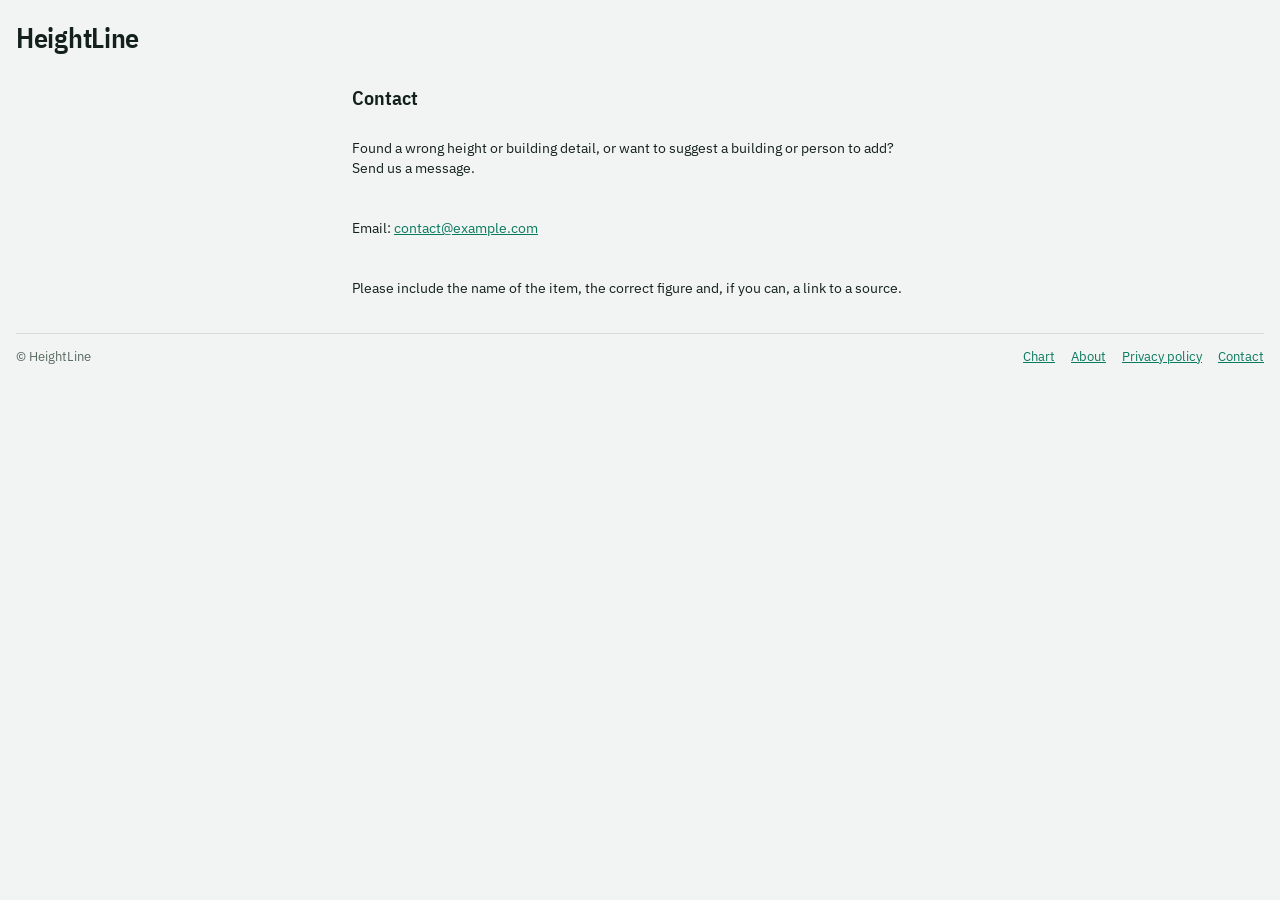
==== contact.html @ 01ae7e82 "Add files via upload" ====
<!doctype html>
<html lang="en">
<head>
<meta charset="utf-8">
<meta name="viewport" content="width=device-width,initial-scale=1,viewport-fit=cover">
<title>Contact - HeightLine</title>
<meta name="description" content="How to contact HeightLine.">
<link rel="stylesheet" href="https://fonts.googleapis.com/css2?family=IBM+Plex+Mono:wght@400;500&family=IBM+Plex+Sans+Condensed:wght@500;600&family=IBM+Plex+Sans:wght@400;500;600&display=swap">
<link rel="stylesheet" href="assets/style.css">
</head>
<body>
<div class="wrap">
  <header><h1><a href="index.html" style="color:inherit;text-decoration:none">HeightLine</a></h1></header>
  <main class="doc">
    <h2>Contact</h2>
    <p>Found a wrong height or building detail, or want to suggest a building or person to add? Send us a message.</p>
    <p>Email: <a href="mailto:contact@example.com">contact@example.com</a></p>
    <p>Please include the name of the item, the correct figure and, if you can, a link to a source.</p>
  </main>
  <footer class="foot">
    <span>&copy; HeightLine</span>
    <nav aria-label="Site"><a href="index.html">Chart</a><a href="about.html">About</a><a href="privacy.html">Privacy policy</a><a href="contact.html">Contact</a></nav>
  </footer>
</div>
</body>
</html>
---- assets/style.css ----
/* Layout: controls in a left column, the scaled chart and building details on the right. On phones the chart comes first. */
:root{
  --bg:#F1F4F2; --panel:#FFFFFF; --fg:#13201B; --muted:#5A6A63; --line:#D5DDD9;
  --accent:#0B7A5E; --accent-fg:#FFFFFF; --grid:#E3E9E6; --soft:#E8EEEB; --warn:#9A5B00;
  --f-display:'IBM Plex Sans Condensed','Arial Narrow',sans-serif;
  --f-body:'IBM Plex Sans',system-ui,sans-serif;
  --f-mono:'IBM Plex Mono',ui-monospace,Menlo,monospace;
}
@media (prefers-color-scheme: dark){:root:not([data-theme="light"]){
  --bg:#0D1411; --panel:#141D19; --fg:#E5EDE8; --muted:#93A59C; --line:#27342E;
  --accent:#3DD6A8; --accent-fg:#06231A; --grid:#1E2A25; --soft:#1B2722; --warn:#E3B04B; color-scheme:dark}}
:root[data-theme="dark"]{
  --bg:#0D1411; --panel:#141D19; --fg:#E5EDE8; --muted:#93A59C; --line:#27342E;
  --accent:#3DD6A8; --accent-fg:#06231A; --grid:#1E2A25; --soft:#1B2722; --warn:#E3B04B; color-scheme:dark}

*{box-sizing:border-box}
body{background:var(--bg);color:var(--fg);font-family:var(--f-body);font-size:14px;line-height:1.45;
  padding-block:18px 40px;padding-left:max(16px,env(safe-area-inset-left,0px));padding-right:max(16px,env(safe-area-inset-right,0px))}
.wrap{max-width:1280px;margin:0 auto;display:flex;flex-direction:column;gap:14px}
h1{font-family:var(--f-display);font-weight:600;font-size:28px;letter-spacing:-.01em;margin:0}
h2{font-family:var(--f-display);font-weight:600;font-size:16px;margin:0}
.sub{color:var(--muted);margin:2px 0 0;max-width:68ch}
.app{display:grid;grid-template-columns:minmax(300px,360px) minmax(0,1fr);gap:16px;align-items:start}
.side{position:sticky;top:12px;display:flex;flex-direction:column;gap:12px;max-height:calc(100vh - 24px);overflow:auto;min-width:0}
.main{display:flex;flex-direction:column;gap:12px;min-width:0}
@media (max-width:860px){.app{grid-template-columns:minmax(0,1fr)}.side{position:static;max-height:none;overflow:visible}.main{order:-1}}
.card{background:var(--panel);border:1px solid var(--line);border-radius:8px;padding:12px;min-width:0;display:flex;flex-direction:column;gap:10px}
.card-h{display:flex;justify-content:space-between;align-items:baseline;gap:8px;flex-wrap:wrap}
.lbl{font-size:11px;letter-spacing:.08em;text-transform:uppercase;color:var(--muted)}
.bar{display:flex;flex-wrap:wrap;gap:10px;align-items:center;justify-content:space-between}
.grp{display:flex;flex-wrap:wrap;gap:8px;align-items:center}
.seg{display:inline-flex;border:1px solid var(--line);border-radius:6px;overflow:hidden;background:var(--panel)}
.seg button{border:0;background:transparent;color:var(--fg);font:500 13px var(--f-body);padding:7px 12px;cursor:pointer}
.seg button+button{border-left:1px solid var(--line)}
.seg button[aria-pressed="true"]{background:var(--accent);color:var(--accent-fg)}
.btn{border:1px solid var(--line);background:var(--panel);color:var(--fg);font:500 13px var(--f-body);padding:7px 12px;border-radius:6px;cursor:pointer}
.btn:hover{border-color:var(--accent)}
.btn.pri{background:var(--accent);color:var(--accent-fg);border-color:var(--accent)}
button:focus-visible,input:focus-visible,select:focus-visible{outline:2px solid var(--accent);outline-offset:2px}
input,select{font:400 13px var(--f-body);color:var(--fg);background:var(--bg);border:1px solid var(--line);border-radius:5px;padding:6px 8px;min-width:0}
.note{font-size:12px;color:var(--muted);margin:0}
.hint{font-size:12.5px;color:var(--warn);margin:0}

.stage{background:var(--panel);border:1px solid var(--line);border-radius:8px;overflow:hidden}
#scroll{overflow:auto;max-height:580px}
.row{display:flex;width:max-content;min-width:100%}
#ruler{flex:none;position:sticky;left:0;z-index:2;background:var(--panel);border-right:1px solid var(--line)}
svg text{font-family:var(--f-body)}
.tk{font:400 10.5px var(--f-mono);fill:var(--muted)}
.nm{font:500 12px var(--f-body);fill:var(--fg)}
.ht{font:500 11.5px var(--f-mono);fill:var(--accent)}
.gl{stroke:var(--grid);stroke-width:1}
.base{stroke:var(--fg);stroke-width:1.5}
.top{stroke:var(--accent);stroke-width:1;stroke-dasharray:4 4;opacity:0;pointer-events:none}
.fig{cursor:pointer}
.fig:hover .top,.fig.hl .top{opacity:1}
.fig.hl .nm{fill:var(--accent)}
.empty-t{font:500 14px var(--f-body);fill:var(--muted)}

.info{display:flex;flex-direction:column;gap:8px}
.info h2{font-size:20px}
dl.facts{display:grid;grid-template-columns:max-content 1fr;gap:6px 16px;margin:0}
dl.facts dt{color:var(--muted);font-size:12px;letter-spacing:.04em;text-transform:uppercase;padding-top:2px}
dl.facts dd{margin:0;min-width:0;overflow-wrap:anywhere}
.mono{font-family:var(--f-mono)}
.badge{display:inline-block;font:500 11px var(--f-mono);padding:2px 8px;border-radius:999px;border:1px solid var(--line);color:var(--muted)}
.badge.ok{color:var(--accent);border-color:var(--accent)}
.ad{border:1px dashed var(--line);border-radius:6px;min-height:90px;display:flex;align-items:center;justify-content:center;
  color:var(--muted);font:400 12px var(--f-mono);text-align:center;padding:8px;background:var(--soft)}

ul{list-style:none;margin:0;padding:0}
#rows{display:flex;flex-direction:column;gap:8px;max-height:340px;overflow:auto}
#rows li{display:flex;flex-wrap:wrap;align-items:center;gap:6px;padding:8px;border:1px solid var(--line);border-radius:6px}
#rows li.sel{border-color:var(--accent)}
.dot{width:12px;height:12px;border-radius:50%;flex:none}
.nm-in{flex:1 1 100px}
.rsel{max-width:118px}
.hin{display:inline-flex;align-items:center;gap:4px;font:400 12px var(--f-mono);color:var(--muted)}
.hin input{width:64px;font-family:var(--f-mono)}
.alt{font:400 11.5px var(--f-mono);color:var(--muted)}
.x{border:0;background:transparent;color:var(--muted);font-size:20px;line-height:1;cursor:pointer;padding:2px 6px;border-radius:4px;margin-left:auto}
.x:hover{color:var(--fg);background:var(--soft)}
li.empty{color:var(--muted);border-style:dashed!important}
.tabs{display:flex;flex-wrap:wrap;gap:6px}
.tabs button{border:1px solid var(--line);background:transparent;color:var(--fg);font:500 12.5px var(--f-body);padding:5px 10px;border-radius:999px;cursor:pointer}
.tabs button[aria-selected="true"]{background:var(--fg);color:var(--bg);border-color:var(--fg)}
#q{width:100%}
.lib{display:grid;grid-template-columns:repeat(auto-fill,minmax(138px,1fr));gap:8px;max-height:300px;overflow:auto;padding:1px}
.lib button{display:flex;flex-direction:column;gap:2px;align-items:flex-start;text-align:left;border:1px solid var(--line);background:var(--bg);color:var(--fg);
  padding:8px 10px;border-radius:6px;cursor:pointer;font:500 13px var(--f-body)}
.lib button:hover{border-color:var(--accent)}
.lib small{font:400 11.5px var(--f-mono);color:var(--muted)}
.lib .ic{width:100%;display:flex;justify-content:center;height:48px}
.form{display:grid;grid-template-columns:1fr 1fr;gap:10px;max-height:340px;overflow:auto;padding:1px}
.form label{display:flex;flex-direction:column;gap:4px;font-size:12px;color:var(--muted);min-width:0}
.form .wide{grid-column:1/-1}
.form .hin input{width:70px}
.form [hidden]{display:none!important}

/* compare mode */
.btn[aria-pressed="true"]{background:var(--accent);color:var(--accent-fg);border-color:var(--accent)}
.fig.pr .top{opacity:0!important}
.fig.pr .nm{fill:var(--accent)}
.cl{stroke:var(--accent);stroke-width:1.2;stroke-dasharray:4 3}
.brace{fill:none;stroke:var(--accent);stroke-width:2;stroke-linecap:round;stroke-linejoin:round}
.dl{font:600 12.5px var(--f-mono);fill:var(--accent);paint-order:stroke;stroke:var(--panel);stroke-width:4px;stroke-linejoin:round}
#rows li.pair{border-color:var(--accent);box-shadow:0 0 0 1px var(--accent)}
#scroll.cmpmode .fig{cursor:crosshair}
.big{font-size:26px;font-weight:500;color:var(--accent)}
#cmp p{margin:0}
/* site pages */
[hidden]{display:none!important}
html{color-scheme:light}
body{margin:0}
img{max-width:100%}
.foot{display:flex;flex-wrap:wrap;gap:6px 18px;justify-content:space-between;color:var(--muted);font-size:13px;border-top:1px solid var(--line);padding-top:14px;margin-top:6px}
.foot a,.doc a{color:var(--accent)}
.foot nav{display:flex;gap:16px;flex-wrap:wrap}
.guide{display:flex;flex-direction:column;gap:10px}
.guide h2{font-size:18px}
.guide h3{font-family:var(--f-display);font-size:15px;margin:10px 0 0}
.guide p{margin:0;max-width:75ch}
.doc{max-width:760px;margin:0 auto;display:flex;flex-direction:column;gap:12px}
.doc h2{font-size:20px;margin-top:10px}
.doc p,.doc li{max-width:72ch}
.doc ul{list-style:disc;padding-left:20px;display:flex;flex-direction:column;gap:4px}
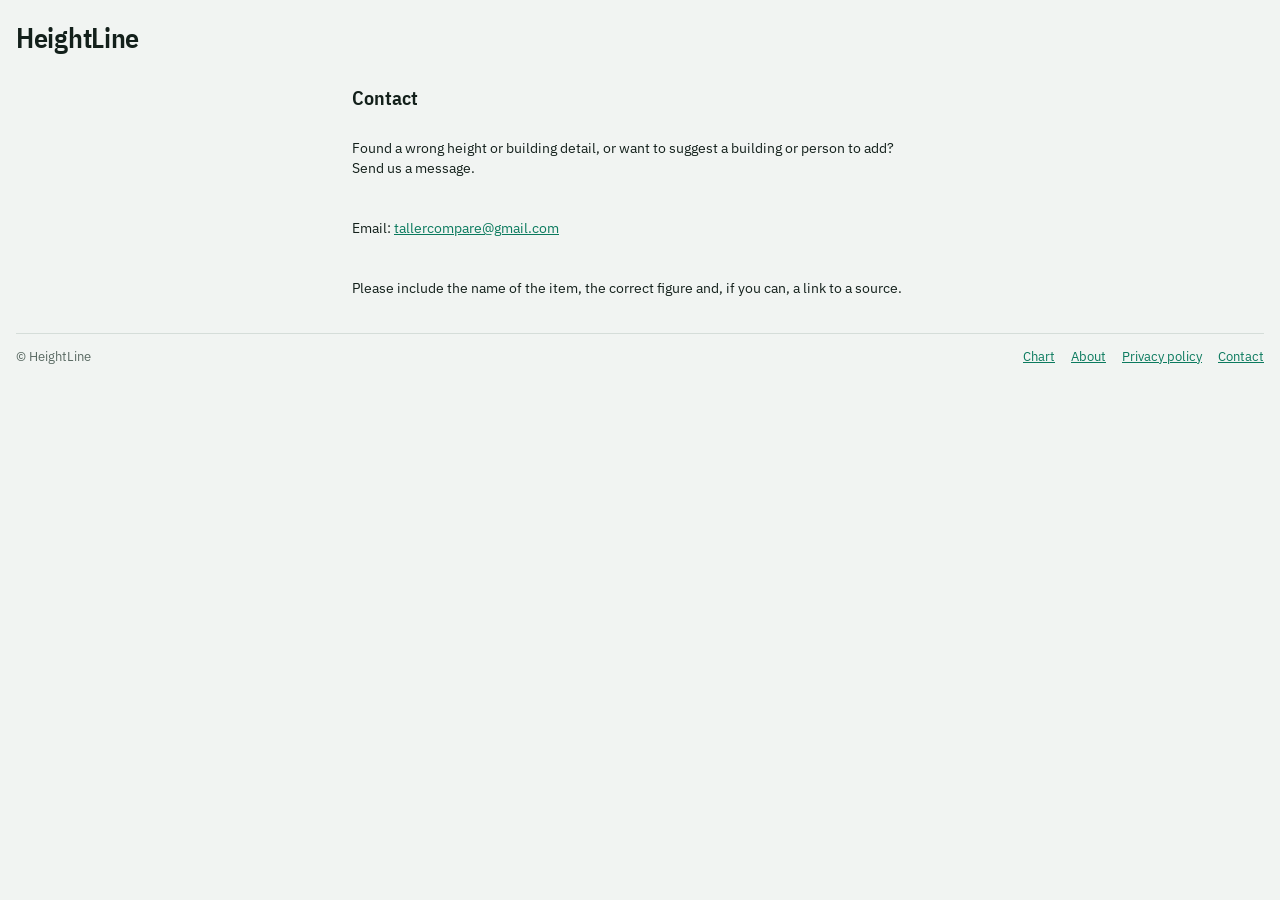
==== commit 0c0057f5: "Update contact.html" ====
--- a/contact.html
+++ b/contact.html
@@ -14,7 +14,7 @@
   <main class="doc">
     <h2>Contact</h2>
     <p>Found a wrong height or building detail, or want to suggest a building or person to add? Send us a message.</p>
-    <p>Email: <a href="mailto:contact@example.com">contact@example.com</a></p>
+    <p>Email: <a href="mailto:tallercompare@gmail.com">tallercompare@gmail.com</a></p>
     <p>Please include the name of the item, the correct figure and, if you can, a link to a source.</p>
   </main>
   <footer class="foot">
